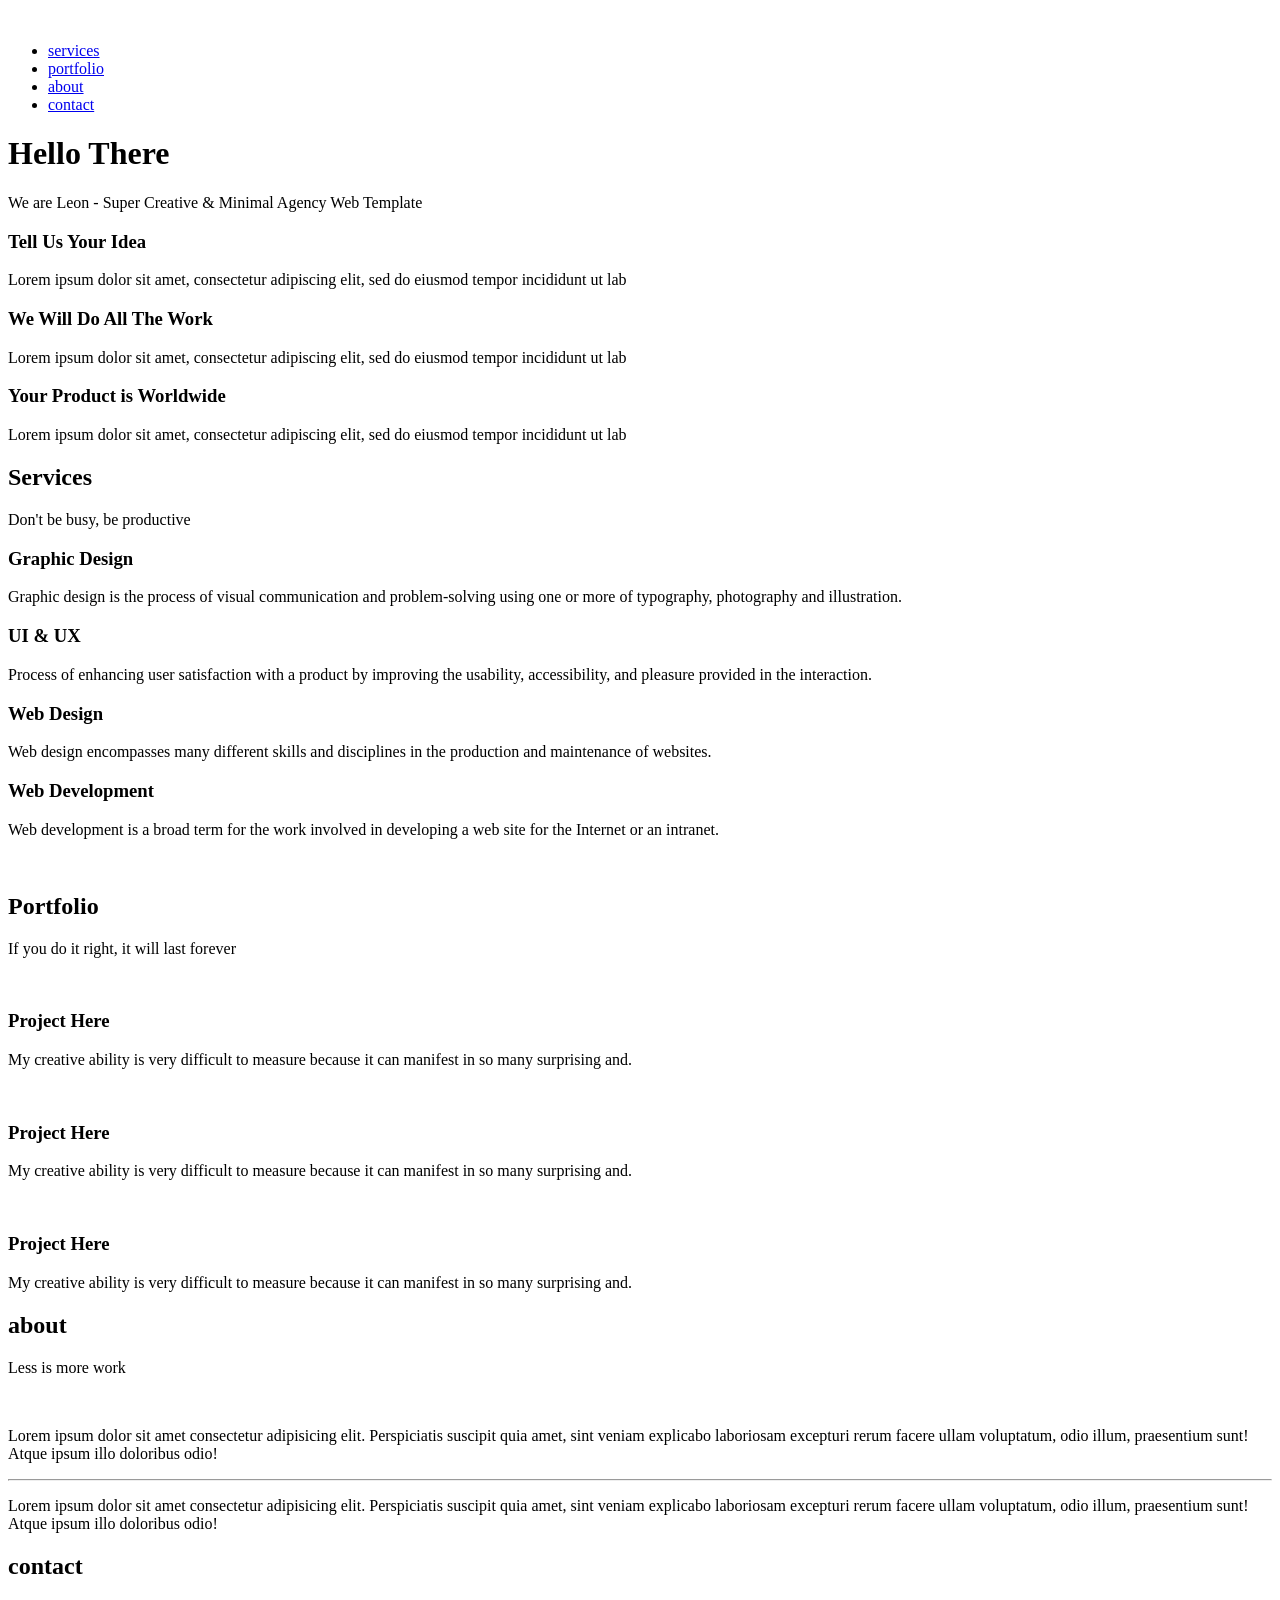
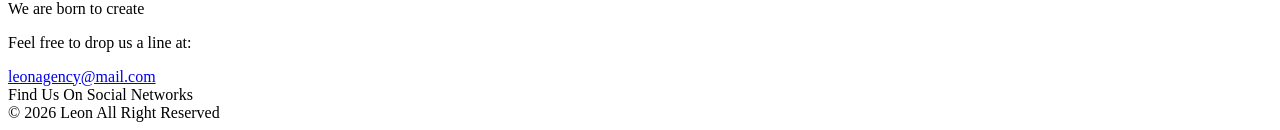
==== index.html @ 1b54de6a "Rename Leon.html to index.html" ====
<!DOCTYPE html>
<html lang="en">
<head>
    <meta charset="UTF-8">
    <meta name="viewport" content="width=device-width, initial-scale=1.0">
    <title>Leon</title>
    <link rel="stylesheet" href="css/Leon.css">
    <link rel="stylesheet" href="css/normalize.css">
    <link rel="stylesheet" href="css/all.min.css">
    <link rel="preconnect" href="https://fonts.gstatic.com" crossorigin>
    <link href="https://fonts.googleapis.com/css2?family=Work+Sans:ital,wght@0,100..900;1,100..900&display=swap" rel="stylesheet">
</head>
<body>
    <!-- start header  -->
     <div class="header">
        <div class="container">
            <img class="logo" src="images\logo.png" alt="">
            <div class="links">
                <span class="icon">
                    <span></span>
                    <span></span>
                    <span></span>
                </span>
                <ul>
                    <li><a href="#services">services</a></li>
                    <li><a href="#portfolio">portfolio</a></li>
                    <li><a href="#about">about</a></li>
                    <li><a href="#contact">contact</a></li>
                </ul>
            </div>
        </div>
     </div>
    <!-- end header  -->
     <!-- Start Landing Section  -->
      <div class="landing">
        <div class="intro-text">
            <h1>Hello There</h1>
            <p>We are Leon - Super Creative & Minimal Agency Web Template</p>
        </div>
      </div>
     <!-- end Landing Section  -->
     <!-- Start Features  -->
     <div class="features">
        <div class="container">
            <div class="feat">
          <i class="fas fa-magic fa-3x"></i>
          <h3>Tell Us Your Idea</h3>
          <p>Lorem ipsum dolor sit amet, consectetur adipiscing elit, sed do eiusmod tempor incididunt ut lab</p>
        </div>
        <div class="feat">
          <i class="far fa-gem fa-3x"></i>
          <h3>We Will Do All The Work</h3>
          <p>Lorem ipsum dolor sit amet, consectetur adipiscing elit, sed do eiusmod tempor incididunt ut lab</p>
        </div>
        <div class="feat">
          <i class="fas fa-globe-asia fa-3x"></i>
          <h3>Your Product is Worldwide</h3>
          <p>Lorem ipsum dolor sit amet, consectetur adipiscing elit, sed do eiusmod tempor incididunt ut lab</p>
        </div>
        </div>
     </div>
     <!-- end Features  -->
     <!-- Start Services  -->
    <div class="services" id="services">
      <div class="container">
        <h2 class="special-heading">Services</h2>
        <p>Don't be busy, be productive</p>
        <div class="services-content">
          <div class="col">
            <div class="srv">
              <i class="fas fa-palette fa-2x"></i>
              <div class="text">
                <h3>Graphic Design</h3>
                <p>
                  Graphic design is the process of visual communication and problem-solving using one or more of
                  typography, photography and illustration.
                </p>
              </div>
            </div>
            <div class="srv">
              <i class="fab fa-sketch fa-2x"></i>
              <div class="text">
                <h3>UI & UX</h3>
                <p>
                  Process of enhancing user satisfaction with a product by improving the usability, accessibility, and
                  pleasure provided in the interaction.
                </p>
              </div>
            </div>
          </div>
          <div class="col">
            <!-- Start Services -->
            <div class="srv">
              <i class="fas fa-vector-square fa-2x"></i>
              <div class="text">
                <h3>Web Design</h3>
                <p>
                  Web design encompasses many different skills and disciplines in the production and maintenance of
                  websites.
                </p>
              </div>
            </div>
            <div class="srv">
              <i class="fas fa-pencil-ruler fa-2x"></i>
              <div class="text">
                <h3>Web Development</h3>
                <p>
                  Web development is a broad term for the work involved in developing a web site for the Internet or an
                  intranet.
                </p>
              </div>
            </div>
            <!-- End Services -->
          </div>
          <div class="col">
            <div class="image image-column">
              <img src="images/services.jpg" alt="" />
            </div>
          </div>
        </div>
      </div>
    </div>
     <!-- end Services  -->
      <!-- start portfolio -->
       <div class="portfolio" id="portfolio">
        <div class="container">
        <h2 class="special-heading">Portfolio</h2>
        <p>If you do it right, it will last forever</p>
        <div class="portfolio-content">
          <div class="card">
            <img src="images/portfolio-1.jpg" alt="" />
            <div class="info">
              <h3>Project Here</h3>
              <p>My creative ability is very difficult to measure because it can manifest in so many surprising and.</p>
            </div>
          </div>
          <div class="card">
            <img src="images/portfolio-2.jpg" alt="" />
            <div class="info">
              <h3>Project Here</h3>
              <p>My creative ability is very difficult to measure because it can manifest in so many surprising and.</p>
            </div>
          </div>
          <div class="card">
            <img src="images/portfolio-3.jpg" alt="" />
            <div class="info">
              <h3>Project Here</h3>
              <p>My creative ability is very difficult to measure because it can manifest in so many surprising and.</p>
            </div>
          </div>
        </div>
      </div>
       </div>
      <!-- end portfolio -->
       <!-- start about -->
      <div class="about" id="about">
        <div class="container">
        <h2 class="special-heading">about</h2>
        <p>Less is more work</p>
        <div class="about-content">
          <div class="image">
            <img src="images/about.jpg" alt="">
          </div>
          <div class="text">
            <p>Lorem ipsum dolor sit amet consectetur adipisicing elit.
               Perspiciatis suscipit quia amet, sint veniam explicabo
                laboriosam excepturi rerum facere ullam voluptatum, odio illum,
                praesentium sunt! Atque ipsum illo doloribus odio!
            </p>
            <hr>
            <p>Lorem ipsum dolor sit amet consectetur adipisicing elit.
               Perspiciatis suscipit quia amet, sint veniam explicabo
                laboriosam excepturi rerum facere ullam voluptatum, odio illum,
                praesentium sunt! Atque ipsum illo doloribus odio!
            </p>
        </div>
      </div>
      </div>
      </div>
       <!-- end about -->
        <!-- start contact -->
         <div class="contact" id="contact">
            <div class="container">
              <h2 class="special-heading">contact</h2>
              <p>We are born to create</p>
              <div class="info">
                <p class="label">Feel free to drop us a line at:</p>
                <a href="mailto:leonagency@mail.com?subject=Contact" class="link">leonagency@mail.com</a>
                <div class="social">
                  Find Us On Social Networks
                  <i class="fab fa-youtube"></i>
                  <i class="fab fa-facebook-f"></i>
                  <i class="fab fa-twitter"></i>
                </div>
              </div>
            </div>
         </div>
        <!-- end contact -->
         <!-- Start Footer -->
         <div class="footer">&copy; 2026 <span>Leon</span> All Right Reserved</div>
         <!-- End Footer -->
</body>
</html>
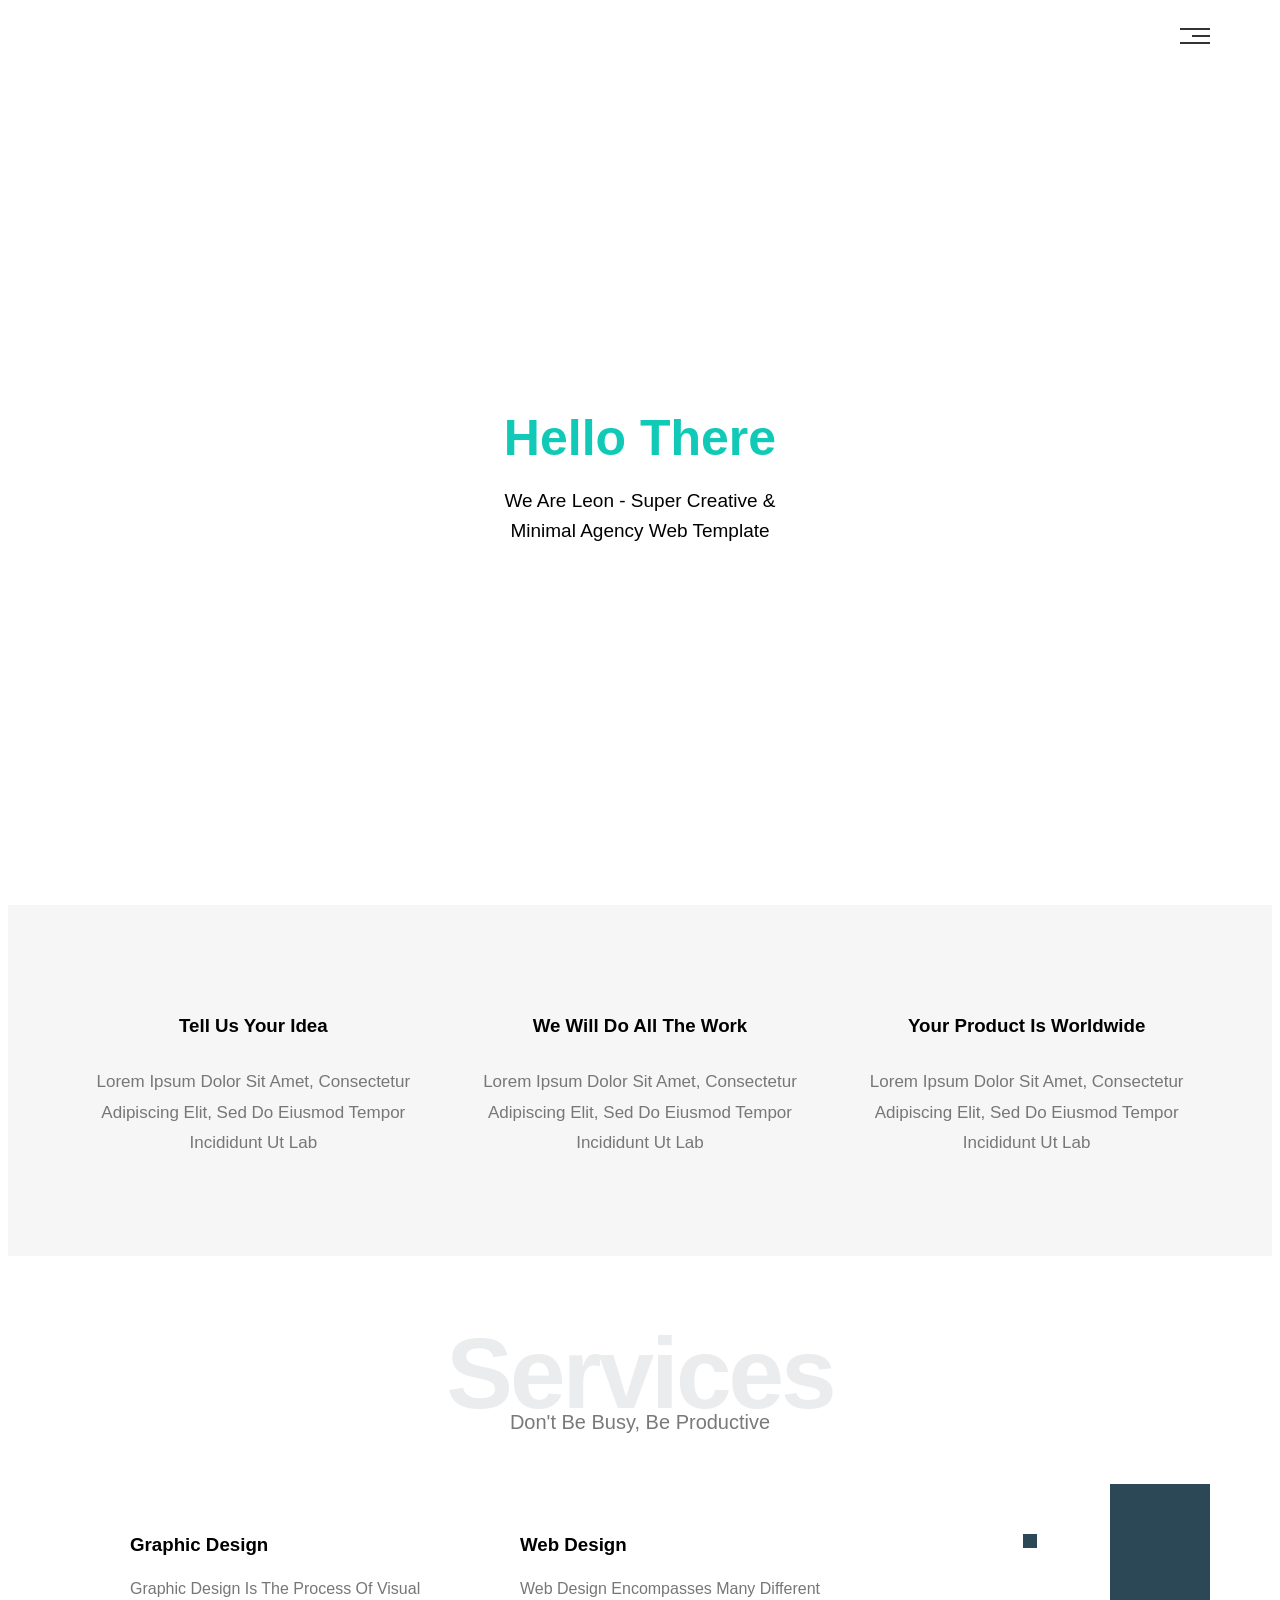
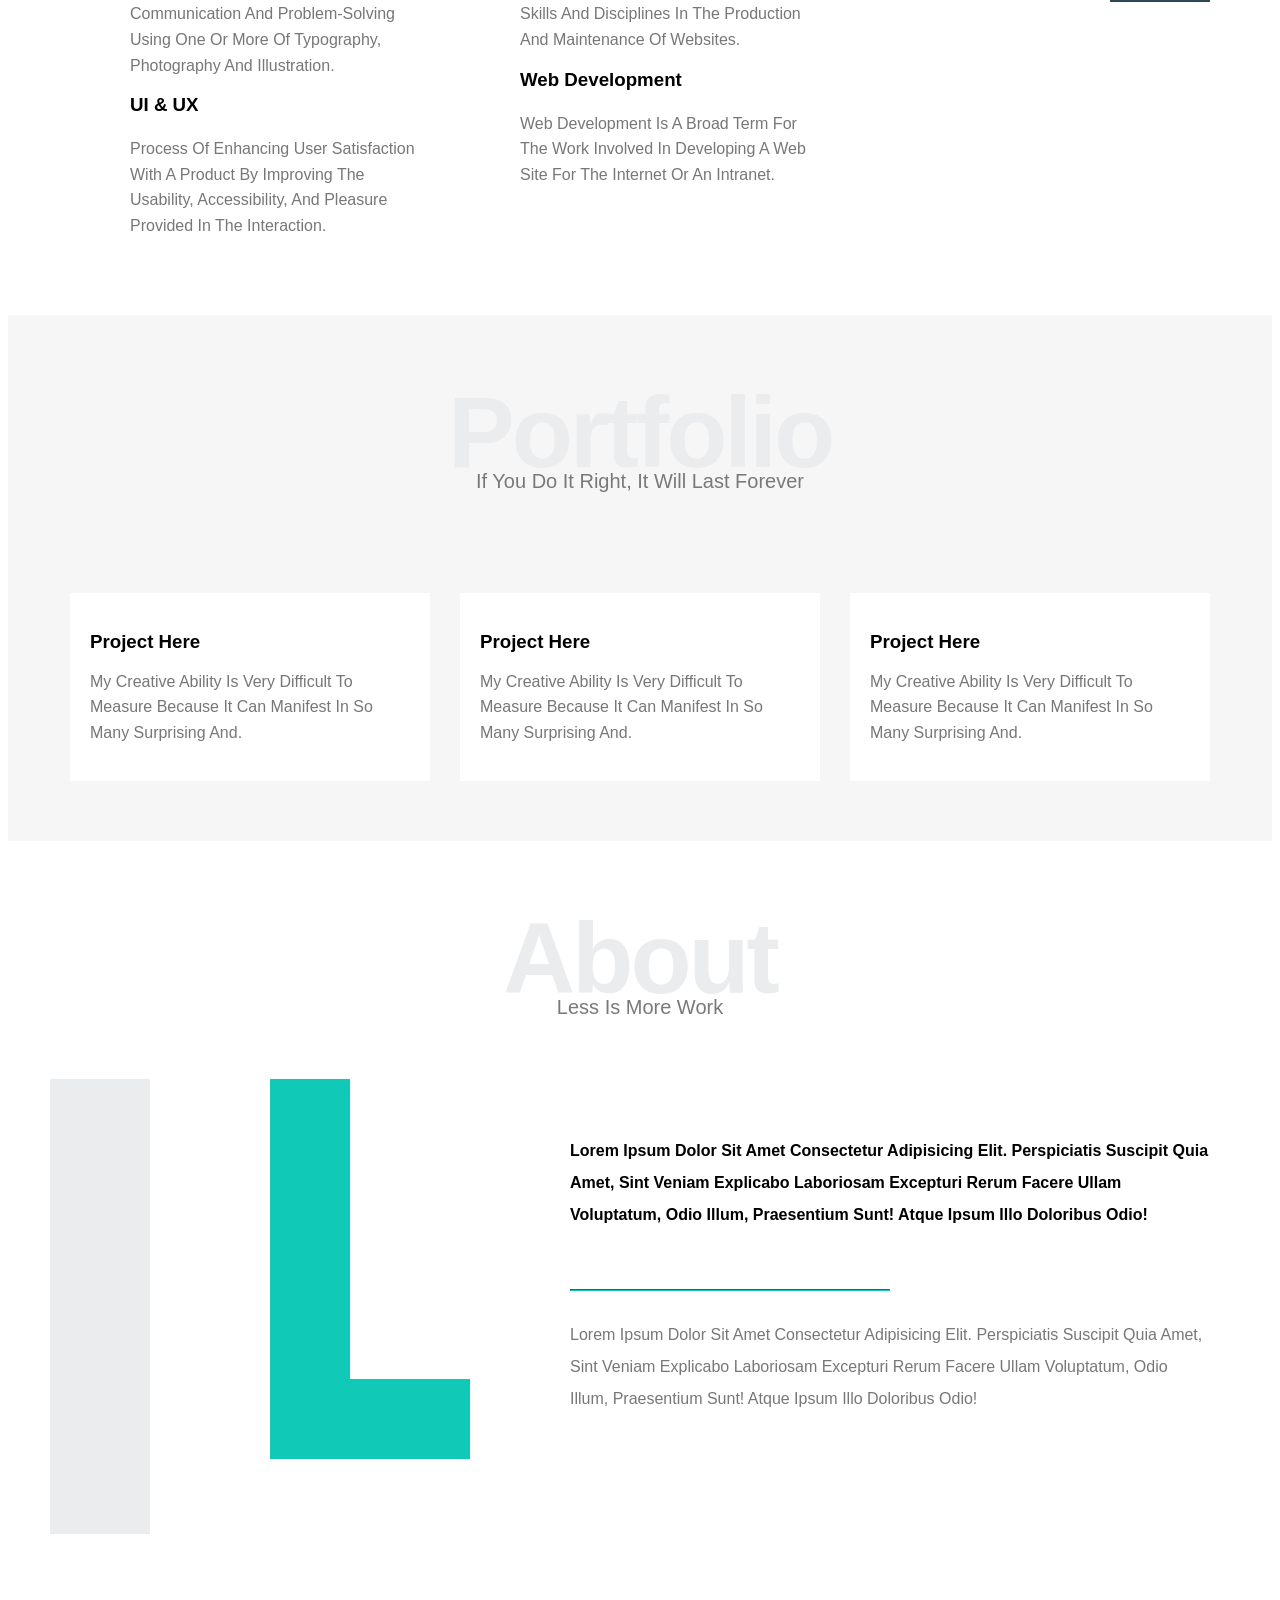
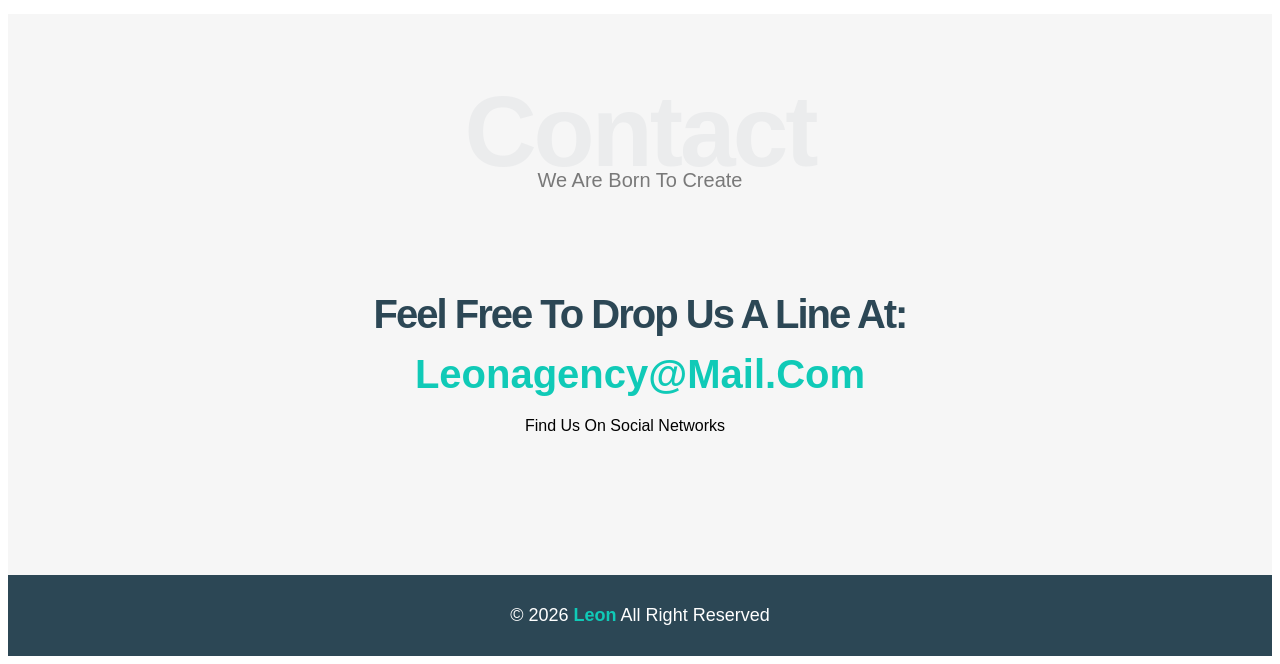
==== commit 50511208: "Update index.html" ====
--- a/index.html
+++ b/index.html
@@ -4,7 +4,7 @@
     <meta charset="UTF-8">
     <meta name="viewport" content="width=device-width, initial-scale=1.0">
     <title>Leon</title>
-    <link rel="stylesheet" href="css/Leon.css">
+    <link rel="stylesheet" href="Leon.css">
     <link rel="stylesheet" href="css/normalize.css">
     <link rel="stylesheet" href="css/all.min.css">
     <link rel="preconnect" href="https://fonts.gstatic.com" crossorigin>
--- a/Leon.css
+++ b/Leon.css
@@ -0,0 +1,424 @@
+/* start variables  */
+:root {
+    --main-color : #10cab7;
+    --secondary-color:#2c4755;
+    --section-padding: 60px;
+    --section-bacground: #f6f6f6;
+}
+/* end variables  */
+/* start global rules  */
+* {
+    -webkit-box-sizing: border-box;
+    -moz-box-sizing: border-box;
+    box-sizing: border-box;
+    text-transform: capitalize;
+}
+html {
+    scroll-behavior: smooth;
+}
+body {
+    font-family: "work sans", sans-serif;
+}
+.container {
+    padding-left: 15px;
+    padding-right: 15px;
+    margin-right: auto;
+    margin-left: auto;
+}
+@media (min-width: 768px) {
+    .container {
+        width: 750px;
+    }
+}
+@media (min-width: 992px) {
+    .container {
+        width: 970px;
+    }
+}
+@media (min-width: 1200px) {
+    .container {
+        width: 1170px;
+    }
+}
+/* end global rules  */
+/* start Components  */
+.special-heading {
+    color: #ebeced;
+    font-size: 100px;
+    text-align: center;
+    font-weight: 800;
+    letter-spacing: -3px;
+    margin: 0;
+}
+.special-heading + p {
+    margin: -20px 0 0;
+    font-size: 20px;
+    text-align: center;
+    color: #797979;
+}
+@media (max-width: 767px) {
+    .special-heading {
+        font-size: 60px;
+    }
+    .special-heading +p {
+        margin-top: -15px;
+    }
+}
+/* end Components  */
+/* start header  */
+.header {
+    padding: 20px;
+}
+.header .container {
+    display: flex;
+    justify-content: space-between;
+    align-items: center;
+}
+.header .logo {
+    width: 60px;
+}
+.header .links {
+    position: relative;
+}
+.header .links:hover .icon span:nth-child(2) {
+     width: 100%;
+}
+.header .links .icon {
+    width: 30px;
+    display: flex;
+    flex-wrap: wrap;
+    justify-content: flex-end;
+}
+.header .links .icon span {
+    background-color: #333;
+    margin-bottom: 5px;
+    height: 2px;
+}
+.header .links .icon span:first-child {    
+    width: 100%;
+}
+.header .links .icon span:nth-child(2) {
+    width: 60%;
+    transition: .3s;
+}
+.header .links .icon span:last-child {
+    width: 100%;
+}
+.header .links ul {
+    list-style: none;
+    margin: 0;
+    padding: 0;
+    background-color: #f6f6f6;
+    position: absolute;
+    right: 0;
+    min-width: 200px;
+    top: calc(100% + 15px);
+    display: none;
+    z-index: 1;
+}
+.header .links ul::before {
+    content: "";
+    border-width: 10px;
+    border-style: solid;
+    border-color: transparent transparent #f6f6f6 transparent;
+    position: absolute;
+    right: 5px;
+    top: -20px;
+}
+.header .links:hover ul {
+    display: block;
+}
+.header .links ul a {
+    display: block;
+    padding: 15px;
+    text-decoration: none;
+    color: #333;
+    transition: .3s;
+}
+.header .links ul a:hover {
+    padding-left: 25px;
+}
+.header .links ul li:not(:last-child) {
+    border-bottom: 1px solid #ddd;
+}
+/* end header  */
+/* Start Landing  */
+.landing {
+    background-image: url(../images/landing.jpg);
+    background-size: cover;
+    height: calc(100vh - 64px);
+    position: relative;
+}
+.landing .intro-text {
+    position: absolute;
+    left: 50%;
+    top: 50%;
+    transform: translate(-50%, -50%);
+    text-align: center;
+    width: 320px;
+    max-width: 100%;
+}
+.landing .intro-text h1 {
+    margin: 0;
+    color: var(--main-color);
+    font-weight: bold;
+    font-size: 50px;
+}
+.landing .intro-text p {
+    font-size: 19px;
+    line-height: 1.6;
+}
+/* end Landing  */
+/* Start Features  */
+.features {
+    padding-top: var(--section-padding);
+    padding-bottom: var(--section-padding);
+    background-color: var(--section-bacground);
+}
+.features .container {
+    display: grid;
+    grid-template-columns: repeat(auto-fill, minmax(300px, 1fr));
+    gap: 20px;
+}
+.features .feat {
+    padding: 20px;
+    text-align: center;
+}
+.features .feat i {
+    color: var(--main-color);
+}
+.features .feat h3 {
+    font-weight: 800;
+    margin: 30px 0;
+}
+.features .feat p {
+    line-height: 1.8;
+    color: #777;
+    font-size: 17px;
+}
+/* end Features  */
+/* start services  */
+.services {
+    padding-top: var(--section-padding);
+    padding-bottom: var(--section-padding);
+}
+.services .services-content {
+    display: grid;
+    grid-template-columns: repeat(auto-fill, minmax(300px, 1fr));
+    gap: 30px;
+    margin-top: 100px;
+}
+.services .services-content .srv {
+    display: flex;
+    margin-bottom: 40 px;
+}
+@media (max-width: 767px) {
+    .services .services-content .srv {
+        flex-direction: column;
+        text-align: center;
+    }
+}
+.services .services-content .srv i {
+    color: var(--main-color);
+    flex-basis: 60px;
+}
+.services .services-content .srv .text {
+    flex: 1;
+}
+.services .services-content .srv .text h3 {
+    margin: 0 0 20px;
+}
+.services .services-content .srv .text p {
+    color: #777;
+    font-weight: 300;
+    line-height: 1.6;
+}
+.services .services-content .image {
+    text-align: center;
+    position: relative;
+}
+.services .services-content .image::before {
+    content: "";
+    position: absolute;
+    background-color: var(--secondary-color);
+    width: 100px;
+    height: calc(100% + 100px);
+    top: -50px;
+    right: 0;
+    z-index: -1;
+}
+.services .services-content .image::after {
+    content: "";
+    position: absolute;
+    
+}
+.services .services-content .image img {
+    width: 260px;
+    border: 7px solid var(--secondary-color);
+    
+}
+@media (max-width: 1190px) {
+    .image-column {
+        display: none;
+    }
+}
+/* end services  */
+/* start portfolio */
+.portfolio {
+    padding-top: var(--section-padding);
+    padding-bottom: var(--section-padding);
+    background-color: var(--section-bacground);
+}
+.portfolio .portfolio-content {
+    display: grid;
+    grid-template-columns: repeat(auto-fill, minmax(300px, 1fr));
+    gap: 30px;
+    margin-top: 100px;
+}
+.portfolio .portfolio-content .card {
+    background-color: white;
+}
+.portfolio .portfolio-content .card img {
+    max-width: 100%;
+}
+.portfolio .portfolio-content .card .info {
+    padding: 20px;
+}
+.portfolio .portfolio-content .card .info h3 {
+    margin: 0;
+}
+.portfolio .portfolio-content .card .info p {
+    color: #777;
+    line-height: 1.6;
+}
+/* end portfolio */
+/* start about */
+.about {
+    padding-top: var(--section-padding);
+    padding-bottom: calc(var(--section-padding) + 60px);
+}
+.about .about-content {
+    margin-top: 100px;
+    display: flex;
+    flex-wrap: wrap;
+    justify-content: space-between;
+}
+@media (max-width: 991px) {
+    .about .about-content {
+        flex-direction: column;
+        text-align: center;
+        
+    }
+}
+.about .about-content .image {
+    position: relative;
+    width: 250px;
+    height: 375px;
+}
+@media (max-width: 991px) {
+    .about .about-content .image {
+        margin: 0 auto 60px;
+    }
+}
+.about .about-content .image img {
+    max-width: 100%;
+}
+.about .about-content .image::before {
+    content: "";
+    position: absolute;
+    background-color: #ebeced;
+    width: 100px;
+    height: calc(100% + 80px);
+    top: -40px;
+    left: -20px;
+    z-index: -1;
+}
+.about .about-content .image::after {
+    content: "";
+    position: absolute;
+    width: 120px;
+    height: 300px;
+    border-left: 80px solid var(--main-color);
+    border-bottom: 80px solid var(--main-color);
+    z-index: -1;
+    right: -150px;
+    top: -40px;
+}
+@media (max-width: 991px) {
+    .about .about-content .image::before, 
+    .about .about-content .image::after {
+        display: none;
+    }
+}
+.about .about-content .text {
+    flex-basis: calc(100% - 500px);
+}
+.about .about-content .text p:first-of-type {
+    font-weight: bold;
+    line-height: 2;
+    margin-bottom: 50px;
+}
+.about .about-content .text hr {
+    width: 50%;
+    display: inline-block;
+    border-color: var(--main-color);
+}
+.about .about-content .text p:last-of-type {
+    line-height: 2;
+    color: #777;
+}
+/* end about */
+/* start contact  */
+.contact {
+    padding-top: var(--section-padding);
+    padding-bottom: var(--section-padding);
+    background-color: var(--section-bacground);
+}
+.contact .info {
+    padding-top: var(--section-padding);
+    padding-bottom: var(--section-padding);
+    text-align: center;
+}
+.contact .info .label {
+    font-size: 40px;
+    font-weight: 800;color: var(--secondary-color); 
+    letter-spacing: -2px;
+    margin-bottom: 15px;   
+}
+.contact .info .link {
+    display: block;
+    font-size: 40px;
+    font-weight: 800;
+    color: var(--main-color);
+    text-decoration: none;
+}
+.contact .info .social {
+    display: flex;
+    justify-content: center;
+    margin: 20px;
+    font-size: 16px;
+}
+.contact .info .social i {
+    margin-left: 10px;
+    color: var(--secondary-color);
+}
+@media (max-width: 767px) {
+    .contact .info .label, 
+    .contact .info .link {
+        font-size: 20px;
+    }
+}
+/* end contact  */
+/* start footer  */
+.footer {
+    background-color: var(--secondary-color);
+    color: white;
+    padding: 30px 10px;
+    text-align: center;
+    font-size: 18px;
+}
+.footer span {
+    font-weight: bold;
+    color: var(--main-color);
+}
+/* end footer  */
